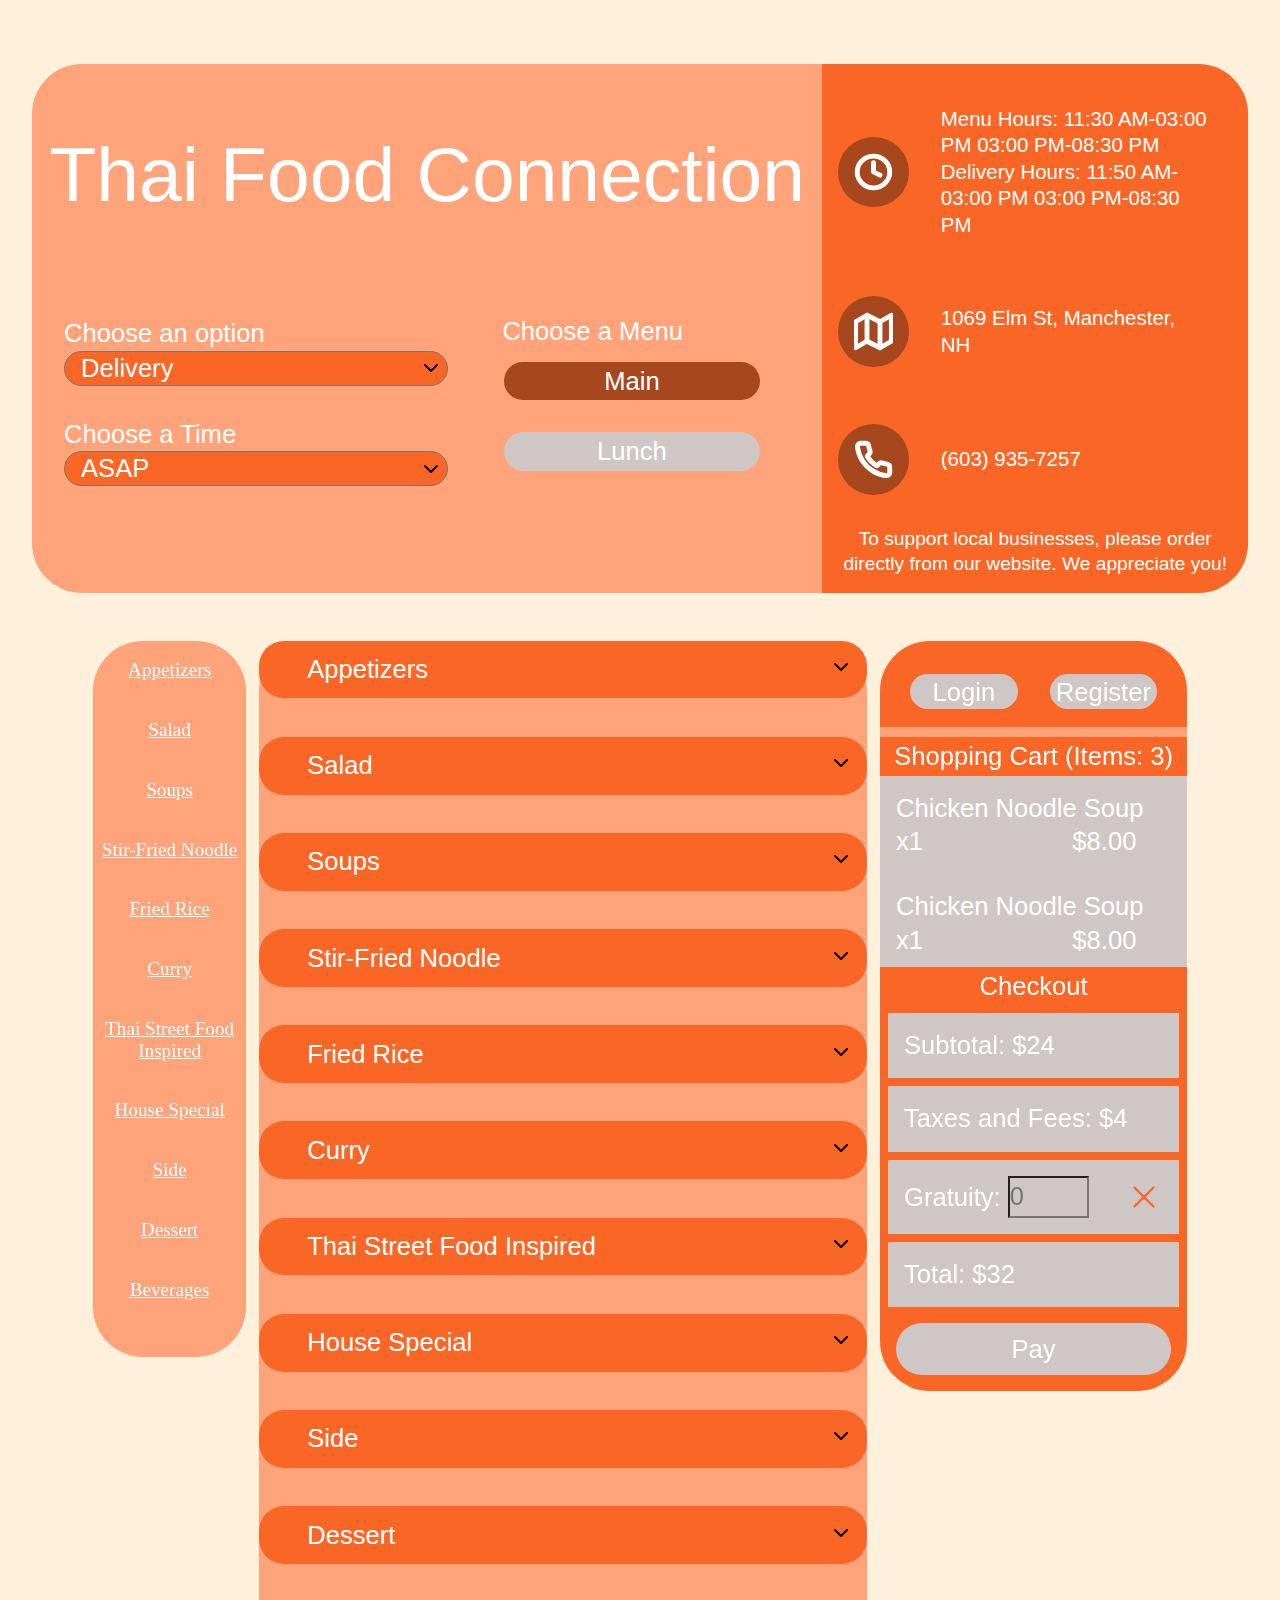
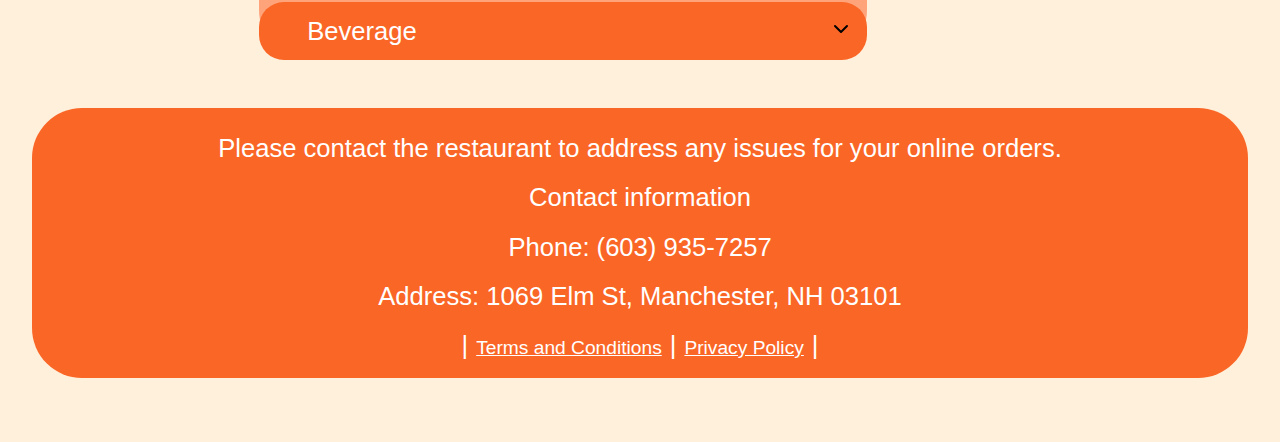
==== index.html @ 1de9dae8 "Rename redesign.html to index.html" ====
<!DOCTYPE html>
<html lang="en">
  <head>
    <!-- From https://stackoverflow.com/questions/36604547/responsive-web-design-media-query-width-not-changing -->
    <meta name="viewport" content="width=device-width, initial-scale=1.0">
    <!--  -->
    <title>Responsive Redesign</title>

    <script src="app.js" defer></script>

    <link rel="stylesheet" type="text/css" href="redesign.css" /> 

    <link
    rel="stylesheet"
    type="text/css"
    href="https://unpkg.com/feather-icons"/>
    
  </head>

<body>
    <section>
    <div id="first">
      <div id="doublevert">
      
        <div id="title">
          <h1>Thai Food Connection</h1>
        </div>

      <div id="selectcontainer">
        <div class="select">
          <h3>
            <label for="Delivery or Pickup">Choose an option</label>
            
            <select name="Delivery or Pickup">
              <option value="delivery">Delivery</option>
              <option value="pickup">Pickup</option>
            </select>
          </h3>
        
        <h3><label for="Time">Choose a Time</label>
        <select name="Time" id="time">
        <option value="ASAP">ASAP</option>
        <option value="15">in 15 minutes</option>
      </select>
      </h3></div>
      <div class="selectextra">
        <h4>Choose a Menu</h4>
            <div id="mainmenubuttoncontainer">
            <p id="loginbutton">Main</p>
          </div>
          <div id="menubuttoncontainer">
            <p id="loginbutton">Lunch</p>
          </div>
        </select>

      </select>
  
    </h3></div>
    <div></div>
    </div>
    <div></div>
    </div>

    

    <div id="info">

      <div id="container">
      <div id="divicons">
        <img class="icons" src="./assets/clock-2.svg" alt="clock icon"> 
      </div>  

      <!-- P text from https://thaifoodconnectionnh.smiledining.com//?2022082301 -->
      <div id="clocktext">
        <p id="infotext1">Menu Hours: 
        11:30 AM-03:00 PM 
        03:00 PM-08:30 PM  
        <br>
        Delivery Hours: 
        11:50 AM-03:00 PM
        03:00 PM-08:30 PM</p>
      </div>
      </div>

      <div id="container">
      <div id="divicons">
        <img class="icons" src="./assets/map-2.svg" alt="clock icon"> 
      </div>  
      <div id="clocktext">
        <p id="infotext1">
          1069 Elm St, Manchester, NH
        </p>
      </div>
      </div>

      <div id="container">
      <div id="divicons">
        <img class="icons" src="./assets/phone-2.svg" alt="clock icon"> 
      </div>  
      <div id="clocktext">
        <p id="infotext1">
          (603) 935-7257 
        </p>
      </div>
      </div>
      <div id="clocktext">
        <p id="claimer"> To support local businesses, please order directly from our website. We appreciate you!</p>
      </div>

      <!-- ^^^ P text from https://thaifoodconnectionnh.smiledining.com//?2022082301 -->

      </div>
    </div>

    <div id="titlespace">
    </div>

    <div id="second">

    <div id="doublevertsecondlinks">
      <a href="#Appetizers">Appetizers</a>
      <a href="#Salad">Salad</a>
      <!-- <a href="#FavoriteThaiSoup">Favorite Thai Soup</a> -->
      <a href="#BigBowlSoup">Soups</a>
      <a href="#StirFriedNoodle">Stir-Fried Noodle</a>
      <a href="#FriedRice">Fried Rice</a>
      <a href="#Curry">Curry</a>
      <a href="#ThaiStreet">Thai Street Food Inspired</a>
      <a href="#HouseSpecial">House Special</a>
      <a href="#Side">Side</a>
      <a href="#Dessert">Dessert</a>
      <a href="#beverages">Beverages</a>
      <a href="#checkoutinfo" id="tohide">Checkout</a>
    </div>

    <div id="space">
    </div>
    <div id="doublevertsecond">

    <!-- Food Container info from https://thaifoodconnectionnh.smiledining.com//?2022082301 -->


  <button class="accordion"id="Appetizers">Appetizers</button>
<div class="panel" >

  <div id="foodcontainer">
      <div id="icons">
          <img class="rounded" data-bind="attr:{src: $root.menu.imageFilter(imageName(), false, imageThirdParty()), alt: foodName()}" src="https://img.smiledining.com/3011001/DESKTOP/MENU/8bd06bb6-4092-4d52-9f9d-a196ec801198.JPG?20221013010809" alt="Avocado Roll"> 
      </div>  
      <div id="clocktext">
        <div id="foodtitle">
        <h6>Avocado Roll</h6><h6>$8.00</h6>
        </div>
        <p id="infotext">
          Rice paper roll with avocado, lettuce, carrot and cucumber served with peanut hoisin sauce
        </p>
      </div>
      </div>
        <div id="foodcontainer">
      <div id="icons">
          <img class="rounded" data-bind="attr:{src: $root.menu.imageFilter(imageName(), false, imageThirdParty()), alt: foodName()}" src="https://img.smiledining.com/3011001/DESKTOP/MENU/524cf0c8-9d00-4123-9da5-334dc28c4a00.JPG?20221014102340" alt="Calamari"> 
      </div>  
      <div id="clocktext">
        <div id="foodtitle">
        <h6>Calamari</h6><h6>$12.00</h6>
        </div>
        <p id="infotext">
          Deep fried, lightly battered calamari tossed with Thai herb seasoning mix
        </p>
      </div>
      </div>

    <div id="foodcontainer">
      <div id="icons">
          <img class="rounded" data-bind="attr:{src: $root.menu.imageFilter(imageName(), false, imageThirdParty()), alt: foodName()}" src="https://img.smiledining.com/3011001/DESKTOP/MENU/911bed39-961a-4fff-888b-ab1d588ab624.JPG?20221014102340" alt="Calamari"> 
      </div>  
      <div id="clocktext">
        <div id="foodtitle">
        <h6>Chicken Satay</h6><h6>$10.00</h6>
        </div>
        <p id="infotext">
          Grilled marinated chicken with Thai herb on the skewer served with toast, cucumber vinaigrette and peanut sauce
        </p>
      </div>
      </div>

    <div id="foodcontainer">
      <div id="icons">
          <img class="rounded" data-bind="attr:{src: $root.menu.imageFilter(imageName(), false, imageThirdParty()), alt: foodName()}" src="https://img.smiledining.com/3011001/DESKTOP/MENU/3ec99700-6bf3-4f12-84fe-b2bb31c65334.JPG?20221014102340" alt="Calamari"> 
      </div>  
      <div id="clocktext">
        <div id="foodtitle">
        <h6>Crispy Wing</h6><h6>$11.00</h6>
        </div>
        <p id="infotext">
          Golden fried chicken wings served with chili tamarind sauce
        </p>
      </div>
      </div>

     <div id="foodcontainer">
      <div id="icons">
          <img class="rounded" data-bind="attr:{src: $root.menu.imageFilter(imageName(), false, imageThirdParty()), alt: foodName()}" src="https://img.smiledining.com/3011001/DESKTOP/MENU/6406b6e4-6ca7-4861-be14-f6920218e7ae.JPG?20221014102340" alt="Calamari"> 
      </div>  
      <div id="clocktext">
        <div id="foodtitle">
        <h6>Crying Tiger</h6><h6>$12.00</h6>
        </div>
        <p id="infotext">
Seared thin sliced beef with house soy sauce served with very spicy dipping lime sauce
        </p>
      </div>
      </div>

    <div id="foodcontainer">
      <div id="icons">
          <img class="rounded" data-bind="attr:{src: $root.menu.imageFilter(imageName(), false, imageThirdParty()), alt: foodName()}" src="https://img.smiledining.com/3011001/DESKTOP/MENU/757eada3-93da-47d6-9226-02d93cdf12b8.JPG?20221014102340" alt="Calamari"> 
      </div>  
      <div id="clocktext">
        <div id="foodtitle">
        <h6>Gyoza</h6><h6>$8.00</h6>
        </div>
        <p id="infotext">
Steamed or deep fried pork dumpling served with ginger sauce
        </p>
      </div>
      </div>

     <div id="foodcontainer">
      <div id="icons">
          <img class="rounded" data-bind="attr:{src: $root.menu.imageFilter(imageName(), false, imageThirdParty()), alt: foodName()}" src="https://img.smiledining.com/3011001/DESKTOP/MENU/4b87037a-6694-4a16-a534-347280fd3cb8.JPG?20221014102340" alt="Calamari"> 
      </div>  
      <div id="clocktext">
        <div id="foodtitle">
        <h6>Salt Pepper Tofu</h6><h6>$8.00</h6>
        </div>
        <p id="infotext">
Crispy tofu seasoned simply with salt and pepper mix, topped with scallion and served with sweet chilli sauce and ground peanuts        </p>
      </div>
      </div>


           <div id="foodcontainer">
      <div id="icons">
          <img class="rounded" data-bind="attr:{src: $root.menu.imageFilter(imageName(), false, imageThirdParty()), alt: foodName()}" src="https://img.smiledining.com/3011001/DESKTOP/MENU/1e50f8a5-e687-4f6b-a2b0-178673594329.JPG?20221014102340" alt="Calamari"> 
      </div>  
      <div id="clocktext">
        <div id="foodtitle">
        <h6>Vegetable Tempura</h6><h6>$9.00</h6>
        </div>
        <p id="infotext"> Deep fried lightly battered mixed vegetables served with sweet chili sauce</p>
      </div>
      </div>

               <div id="foodcontainer">
      <div id="icons">
          <img class="rounded" data-bind="attr:{src: $root.menu.imageFilter(imageName(), false, imageThirdParty()), alt: foodName()}" src="https://img.smiledining.com/3011001/DESKTOP/MENU/977febb5-5d28-4742-af12-57cabe066734.JPG?20221014102340" alt="Calamari"> 
      </div>  
      <div id="clocktext">
        <div id="foodtitle">
        <h6>Vegetable Gyoza</h6><h6>$8.00</h6>
        </div>
        <p id="infotext"> Steamed or deep fried vegetable dumpling served with ginger sauce</p>
      </div>
      </div>

               <div id="foodcontainer">
      <div id="icons">
          <img class="rounded" data-bind="attr:{src: $root.menu.imageFilter(imageName(), false, imageThirdParty()), alt: foodName()}" src="https://img.smiledining.com/3011001/DESKTOP/MENU/22cf7145-267c-46b5-98e0-2823ad019dd3.JPG?20221014102340" alt="Calamari"> 
      </div>  
      <div id="clocktext">
        <div id="foodtitle">
        <h6>Crab Rangoon</h6><h6>$9.00</h6>
        </div>
        <p id="infotext"> Cream cheese, crab stick.</p>
      </div>
      </div>

               <div id="foodcontainer">
      <div id="icons">
          <img class="rounded" data-bind="attr:{src: $root.menu.imageFilter(imageName(), false, imageThirdParty()), alt: foodName()}" src="https://img.smiledining.com/3011001/DESKTOP/MENU/2b9e8521-bef8-4294-8b37-ea06eca83475.JPG?20221014102340" alt="Calamari"> 
      </div>  
      <div id="clocktext">
        <div id="foodtitle">
        <h6>Crispy Roll</h6><h6>$6.00</h6>
        </div>
        <p id="infotext"> Cabbage, Celery, Sweet potato, vermicelli noodles</p>
      </div>
      </div>


                     <div id="foodcontainer">
      <div id="icons">
          <img class="rounded" data-bind="attr:{src: $root.menu.imageFilter(imageName(), false, imageThirdParty()), alt: foodName()}" src="https://img.smiledining.com/3011001/DESKTOP/MENU/567fa87e-1a20-4279-9e2b-bdec43d8f8b2.JPG?20221014102340" alt="Calamari"> 
      </div>  
      <div id="clocktext">
        <div id="foodtitle">
        <h6>Roasted Duck Bun</h6><h6>$15.00</h6>
        </div>
        <p id="infotext"> Steamed bun stuffed with sliced roasted duck ,cucumber pickled, carrot ,scallion,thai chili and house pekking duck sauce</p>
      </div>
      </div>

                     <div id="foodcontainer">
      <div id="icons">
          <img class="rounded" data-bind="attr:{src: $root.menu.imageFilter(imageName(), false, imageThirdParty()), alt: foodName()}" src="https://img.smiledining.com/3011001/DESKTOP/MENU/bbb367dc-1c08-41b8-bbd3-ff970e1c95c6.JPG?20221014102340" alt="Calamari"> 
      </div>  
      <div id="clocktext">
        <div id="foodtitle">
        <h6>Shiitake Bun</h6><h6>$8.00</h6>
        </div>
        <p id="infotext"> steamed bun stuffed with tempura shittake mushroom with red curry spread, cucumber pickled,red onion pickled, cilantro and thai basil aioli</p>
      </div>
      </div>

                     <div id="foodcontainer">
      <div id="icons">
          <img class="rounded" data-bind="attr:{src: $root.menu.imageFilter(imageName(), false, imageThirdParty()), alt: foodName()}" src="https://img.smiledining.com/3011001/DESKTOP/MENU/1ae1acfa-105f-429c-a474-eae5782127c9.JPG?20221014102340" alt="Calamari"> 
      </div>  
      <div id="clocktext">
        <div id="foodtitle">
        <h6>Blanket Shrimp</h6><h6>$9.00</h6>
        </div>
        <p id="infotext"> Deep fried whole shrimp ,carrot and celery wrapped in spring roll skin served with sweet and sour sauce</p>
      </div>
      </div>
 

</div>

    <div id="hspace">
    </div>

<button class="accordion"id="Salad">Salad</button>
<div class="panel" >
  <div id="foodcontainer">
      <div id="icons">
          <img class="rounded" data-bind="attr:{src: $root.menu.imageFilter(imageName(), false, imageThirdParty()), alt: foodName()}" src="https://img.smiledining.com/3011001/DESKTOP/MENU/a6728df2-f04c-4a87-8f31-9033d5b18cac.JPG?20221014102340" alt="Calamari"> 
      </div>  
      <div id="clocktext">
        <div id="foodtitle">
        <h6>Papaya Salad</h6><h6>$10.00</h6>
        </div>
        <p id="infotext"> Shredded fresh green papaya mixed with fresh chili lime dressing garnished with tomato, string bean and ground peanuts ( Add Grilled Shrimp +$4.00 )</p>
      </div>
      </div>

    <div id="foodcontainer">
      <div id="icons">
          <img class="rounded" data-bind="attr:{src: $root.menu.imageFilter(imageName(), false, imageThirdParty()), alt: foodName()}" src="https://img.smiledining.com/3011001/DESKTOP/MENU/70318210-e070-4624-a378-b818eb6ce53d.JPG?20221014102340" alt="Calamari"> 
      </div>  
      <div id="clocktext">
        <div id="foodtitle">
        <h6>Duck Salad</h6><h6>$18.00</h6>
        </div>
        <p id="infotext"> Spring mix salad topped with roasted duck, tomatoes, and sliced almonds served with balsamic sesame soy sauce dressing
</p>
      </div>
      </div>

        <div id="foodcontainer">
      <div id="icons">
          <img class="rounded" data-bind="attr:{src: $root.menu.imageFilter(imageName(), false, imageThirdParty()), alt: foodName()}" src="https://img.smiledining.com/3011001/DESKTOP/MENU/d29eaac2-207f-46b0-9eb3-a327e1548f9d.JPG?20221014102340" alt="Calamari"> 
      </div>  
      <div id="clocktext">
        <div id="foodtitle">
        <h6>Grilled Chicken Salad</h6><h6>$14.00</h6>
        </div>
        <p id="infotext"> Spring mix salad topped with grilled marinated Thai herb chicken served with peanut sauce

</p>
      </div>
      </div>


              <div id="foodcontainer">
      <div id="icons">
          <img class="rounded" data-bind="attr:{src: $root.menu.imageFilter(imageName(), false, imageThirdParty()), alt: foodName()}" src="https://img.smiledining.com/3011001/DESKTOP/MENU/205ca995-4739-44d6-8330-ddefdd3f0e5e.jpg?20221014102340" alt="Calamari"> 
      </div>  
      <div id="clocktext">
        <div id="foodtitle">
        <h6>Out of Stock</h6>
        </div>
        <p id="infotext"> 
</p>
      </div>
      </div>


</div>

    <div id="hspace">
    </div>


<button class="accordion" id="BigBowlSoup">Soups</button>
<div class="panel" >
          <div id="foodcontainer">
      <div id="icons">
          <img class="rounded" data-bind="attr:{src: $root.menu.imageFilter(imageName(), false, imageThirdParty()), alt: foodName()}" src="https://img.smiledining.com/3011001/DESKTOP/MENU/50bc35c0-580b-427a-b5ab-6b489b2b16d2.JPG?20221014102340" alt="Calamari"> 
      </div>  
      <div id="clocktext">
        <div id="foodtitle">
        <h6>Tom Kha</h6><h6>$8.00</h6>
        </div>
        <p id="infotext"> Chicken or tofu, mushroom in aromatic lemongrass and galangal coconut soup flavored with lime juice topped with scallion and cilantro

</p>
      </div>
      </div>

                <div id="foodcontainer">
      <div id="icons">
          <img class="rounded" data-bind="attr:{src: $root.menu.imageFilter(imageName(), false, imageThirdParty()), alt: foodName()}" src="https://img.smiledining.com/3011001/DESKTOP/MENU/3a86d6be-7643-477d-804e-4a596c7b1d21.JPG?20221014102340" alt="Calamari"> 
      </div>  
      <div id="clocktext">
        <div id="foodtitle">
        <h6>Tomyam</h6><h6>$8.00</h6>
        </div>
        <p id="infotext"> Shrimp or tofu, mushroom in hot and spicy lemongrass soup topped with tomato, scallion and cilantro

</p>
      </div>
      </div>


                <div id="foodcontainer">
      <div id="icons">
          <img class="rounded" data-bind="attr:{src: $root.menu.imageFilter(imageName(), false, imageThirdParty()), alt: foodName()}" src="https://img.smiledining.com/3011001/DESKTOP/MENU/0bb50d7b-87f9-4ac8-ae3d-f3ea702982ab.JPG?20221014102340" alt="Calamari"> 
      </div>  
      <div id="clocktext">
        <div id="foodtitle">
        <h6>Veggie Soup</h6><h6>$8.00</h6>
        </div>
        <p id="infotext"> Broccoli, carrot, mushroom, celery and snow pea in vegetable broth topped with fried garlic, scallion and cilantro

</p>
      </div>
      </div>

                <div id="foodcontainer">
      <div id="icons">
          <img class="rounded" data-bind="attr:{src: $root.menu.imageFilter(imageName(), false, imageThirdParty()), alt: foodName()}" src="https://img.smiledining.com/3011001/DESKTOP/MENU/14bd211a-f9aa-4868-9d7d-82a6ea8f6a4b.JPG?20221014102340" alt="Calamari"> 
      </div>  
      <div id="clocktext">
        <div id="foodtitle">
        <h6>Chicken Noodle Soup</h6><h6>$12.99</h6>
        </div>
        <p id="infotext"> Steamed rice noodle in clear ginger chicken broth topped with steamed chicken, fried garlic, sliced ginger, beansprout, scallion and cilantro


</p>
      </div>
      </div>

                      <div id="foodcontainer">
      <div id="icons">
          <img class="rounded" data-bind="attr:{src: $root.menu.imageFilter(imageName(), false, imageThirdParty()), alt: foodName()}" src="https://img.smiledining.com/3011001/DESKTOP/MENU/fc38848b-e142-464b-ab46-6de7bf10c626.JPG?20221014102340" alt="Calamari"> 
      </div>  
      <div id="clocktext">
        <div id="foodtitle">
        <h6>Beef Noodle Soup</h6><h6>$14.99</h6>
        </div>
        <p id="infotext"> Steamed rice noodle in assorted Thai herbs beef broth topped with braised beef, fried garlic, beansprout, scallion and cilantro



</p>
      </div>
      </div>


                            <div id="foodcontainer">
      <div id="icons">
          <img class="rounded" data-bind="attr:{src: $root.menu.imageFilter(imageName(), false, imageThirdParty()), alt: foodName()}" src="https://img.smiledining.com/3011001/DESKTOP/MENU/3f966455-599e-4cf4-875a-d85e297b958c.JPG?20221014102340" alt="Calamari"> 
      </div>  
      <div id="clocktext">
        <div id="foodtitle">
        <h6>Suko Thai Noodle Soup</h6><h6>$16.99</h6>
        </div>
        <p id="infotext"> Steamed rice noodle in hot and sour broth flavored with chili, lemongrass and fresh lime juice topped with ground chicken, shrimp, ground peanut, shredded string bean, fried garlic, scallion and cilantro




</p>
      </div>
      </div>

                            <div id="foodcontainer">
      <div id="icons">
          <img class="rounded" data-bind="attr:{src: $root.menu.imageFilter(imageName(), false, imageThirdParty()), alt: foodName()}" src="https://img.smiledining.com/3011001/DESKTOP/MENU/1602d2a0-5640-4544-beda-891b0e3958c3.JPG?20221014102340" alt="Calamari"> 
      </div>  
      <div id="clocktext">
        <div id="foodtitle">
        <h6>Udon Tomyam</h6><h6>$17.99</h6>
        </div>
        <p id="infotext"> Steam udon noodle in spicy creamy tomyam broth with shrimp calamari scallop beansprout mushroom tomato topped with scallion and cilantro 





</p>
      </div>
      </div>


                            <div id="foodcontainer">
      <div id="icons">
          <img class="rounded" data-bind="attr:{src: $root.menu.imageFilter(imageName(), false, imageThirdParty()), alt: foodName()}" src="https://img.smiledining.com/3011001/DESKTOP/MENU/6e3e9afb-cdc0-4d30-85d9-2e94a5ed428d.JPG?20221014102340" alt="Calamari"> 
      </div>  
      <div id="clocktext">
        <div id="foodtitle">
        <h6>Duck Noodle Soup</h6><h6>$20.99</h6>
        </div>
        <p id="infotext"> Steamed rice noodle in five spices broth toped with sliced duck , bean sprout , celery ,fried garlic and scallion 






</p>
      </div>
      </div>

                            <div id="foodcontainer">
      <div id="icons">
          <img class="rounded" data-bind="attr:{src: $root.menu.imageFilter(imageName(), false, imageThirdParty()), alt: foodName()}" src="https://img.smiledining.com/3011001/DESKTOP/MENU/98eed670-c987-48ea-94a9-119ab18b32f0.JPG?20221014102340" alt="Calamari"> 
      </div>  
      <div id="clocktext">
        <div id="foodtitle">
        <h6>Tofu & Veggie Noodle Soup</h6><h6>$12.99</h6>
        </div>
        <p id="infotext"> Steamed rice noodle in vegetable broth with steamed mixed vegetables (broccoli, carrot, mushroom, celery, snow pea ) topped with fried tofu , fried garlic, scallion and cilantro







</p>
      </div>
      </div>

                            <div id="foodcontainer">
      <div id="icons">
          <img class="rounded" data-bind="attr:{src: $root.menu.imageFilter(imageName(), false, imageThirdParty()), alt: foodName()}" src="https://img.smiledining.com/3011001/DESKTOP/MENU/c8a3ce30-9925-4e17-b984-72cf75c5da82.jpg?20221014102340" alt="Calamari"> 
      </div>  
      <div id="clocktext">
        <div id="foodtitle">
        <h6>Laksa Noodle Soup</h6><h6>$18.00</h6>
        </div>
        <p id="infotext"> vermicelli noodle in mild coconut curry shrimp - base soup topped with shrimp, fish ball, fried tofu, beansprout, boiled egg, basil , mint, cirantro and lime.







</p>
      </div>
      </div>
</div>

    <div id="hspace">
    </div>

<button class="accordion" id="StirFriedNoodle">Stir-Fried Noodle</button>
<div class="panel" >
    <div id="foodcontainer">
      <div id="icons">
          <img class="rounded" data-bind="attr:{src: $root.menu.imageFilter(imageName(), false, imageThirdParty()), alt: foodName()}" src="https://img.smiledining.com/3011001/DESKTOP/MENU/63bbff29-30a0-450e-9ea4-9cd79bb2fe18.JPG?20221014102340" alt="Calamari"> 
      </div>  
      <div id="clocktext">
        <div id="foodtitle">
        <h6>Pad Thai</h6><h6>$12.99</h6>
        </div>
        <p id="infotext"> Most famous Thai stir fried noodle dish choice of chicken or tofu ( Substitute Beef +$2, Shrimp +$3 , Crispy Chicken +$3) with thin rice noodle, egg, beansprout, ground peanut and scallion with pad thai sauce
</p>
      </div>
      </div>

    <div id="foodcontainer">
      <div id="icons">
          <img class="rounded" data-bind="attr:{src: $root.menu.imageFilter(imageName(), false, imageThirdParty()), alt: foodName()}" src="https://img.smiledining.com/3011001/DESKTOP/MENU/15a9f8cf-4bd3-400d-9f25-ade56cd8e957.JPG?20221014102340" alt="Calamari"> 
      </div>  
      <div id="clocktext">
        <div id="foodtitle">
        <h6>Pad See Yu </h6><h6>$12.99</h6>
        </div>
        <p id="infotext">Stir fried flat rice noodle choice of chicken or tofu ( Substitute Beef +$2, Shrimp +$3 , Crispy Chicken +$3), egg, carrot and broccoli with house brown sweet soy sauce

</p>
      </div>
      </div>

    
    <div id="foodcontainer">
      <div id="icons">
          <img class="rounded" data-bind="attr:{src: $root.menu.imageFilter(imageName(), false, imageThirdParty()), alt: foodName()}" src="https://img.smiledining.com/3011001/DESKTOP/MENU/ef66b566-ad8a-483c-bff8-0035593758d0.JPG?20221014102340" alt="Calamari"> 
      </div>  
      <div id="clocktext">
        <div id="foodtitle">
        <h6>Drunken Noodle</h6><h6>$12.99</h6>
        </div>
        <p id="infotext">Stir fried flat rice noodle choice of chicken or tofu ( Substitute Beef +$2, Shrimp +$3 , Crispy Chicken +$3) , bell pepper, jalapeno, onion, carrot, snow pea and Thai basil with hot basil sauce,egg 
</p>
      </div>
      </div>

    <div id="foodcontainer">
      <div id="icons">
          <img class="rounded" data-bind="attr:{src: $root.menu.imageFilter(imageName(), false, imageThirdParty()), alt: foodName()}" src="https://img.smiledining.com/3011001/DESKTOP/MENU/70afe83d-a309-4ab1-8ec7-866808091117.JPG?20221014102340" alt="Calamari"> 
      </div>  
      <div id="clocktext">
        <div id="foodtitle">
        <h6>Chili Pad Thai</h6><h6>$13.99</h6>
        </div>
        <p id="infotext">Stir fried thin rice noodle choice of chicken or tofu ( Substitute Beef +$2, Shrimp +$3 , Crispy Chicken +$3) with egg,onion , jalapeno, beansprout, grounded peanut and thai basil in special chili shrimp sauce pad thai
</p>
      </div>
      </div>

    <div id="foodcontainer">
      <div id="icons">
          <img class="rounded" data-bind="attr:{src: $root.menu.imageFilter(imageName(), false, imageThirdParty()), alt: foodName()}" src="https://img.smiledining.com/3011001/DESKTOP/MENU/b30f044f-9d27-4c19-81ee-9618ba255de5.JPG?20221014102340" alt="Calamari"> 
      </div>  
      <div id="clocktext">
        <div id="foodtitle">
        <h6>Rosted Duck Noodle</h6><h6>$20.99</h6>
        </div>
        <p id="infotext">Steamed egg noodle sauteed with five spices sauce top with crispy duck garnished with steamed broccoli, celery ,lime, cilantro and a side of chili oil

</p>
      </div>
      </div>

    <div id="foodcontainer">
      <div id="icons">
          <img class="rounded" data-bind="attr:{src: $root.menu.imageFilter(imageName(), false, imageThirdParty()), alt: foodName()}" src="https://img.smiledining.com/3011001/DESKTOP/MENU/c05f5c8c-2382-476b-8a2a-63ce85e2c769.JPG?20221014102340" alt="Calamari"> 
      </div>  
      <div id="clocktext">
        <div id="foodtitle">
        <h6>Spicy Udon</h6><h6>$13.99</h6>
        </div>
        <p id="infotext">Stir fried udon noodle chicken or tofu , ( Substitute Beef +$2, Shrimp +$3 , Crispy Chicken +$3) snow pea onion carrots bell pepper jelapeno and thai basil seasoned with spicy basil sauce

</p>
      </div>
      </div>

    <div id="foodcontainer">
      <div id="icons">
          <img class="rounded" data-bind="attr:{src: $root.menu.imageFilter(imageName(), false, imageThirdParty()), alt: foodName()}" src="https://img.smiledining.com/3011001/DESKTOP/MENU/d9ac1e80-6d39-4768-a064-1e6add0d6e1c.JPG?20221014102340" alt="Calamari"> 
      </div>  
      <div id="clocktext">
        <div id="foodtitle">
        <h6>Out of Stock</h6>
        </div>
        <p id="infotext">

</p>
      </div>
      </div>

</div>

    <div id="hspace">
    </div>

<button class="accordion" id="FriedRice">Fried Rice</button>
<div class="panel" >
      <div id="foodcontainer">
      <div id="icons">
          <img class="rounded" data-bind="attr:{src: $root.menu.imageFilter(imageName(), false, imageThirdParty()), alt: foodName()}" src="https://img.smiledining.com/3011001/DESKTOP/MENU/7b595b19-ca8b-4033-887a-7e1735c88429.JPG?20221014102340" alt="Calamari"> 
      </div>  
      <div id="clocktext">
        <div id="foodtitle">
        <h6>Fried Rice</h6><h6>$12.99</h6>
        </div>
        <p id="infotext">Stir fried steamed jasmine rice with house fried rice sauce choice of chicken or tofu ( Substitute Beef +$2, Shrimp +$3 , Crispy Chicken +$3) , egg, carrot, broccoli, onion, and tomato topped with scallion (fried egg on top +$2 )

</p>
      </div>
      </div>

            <div id="foodcontainer">
      <div id="icons">
          <img class="rounded" data-bind="attr:{src: $root.menu.imageFilter(imageName(), false, imageThirdParty()), alt: foodName()}" src="https://img.smiledining.com/3011001/DESKTOP/MENU/ba21c991-9f9a-4027-a45e-8ba37275da3e.jpg?20221014102340" alt="Calamari"> 
      </div>  
      <div id="clocktext">
        <div id="foodtitle">
        <h6>Basil Fried Rice</h6><h6>$12.99</h6>
        </div>
        <p id="infotext">Stir fried steamed jasmine rice with hot basil sauce choice of chicken or tofu ( Substitute Beef +$2, Shrimp +$3 , Crispy Chicken +$3) , bell pepper, jalapeno, onion, carrot, snow pea and thai basil (fried egg on top +$2)

</p>
      </div>
      </div>

            <div id="foodcontainer">
      <div id="icons">
          <img class="rounded" data-bind="attr:{src: $root.menu.imageFilter(imageName(), false, imageThirdParty()), alt: foodName()}" src="https://img.smiledining.com/3011001/DESKTOP/MENU/41e31d70-e1b3-4af3-9ce3-9c14b10c0b38.JPG?20221014102340" alt="Calamari"> 
      </div>  
      <div id="clocktext">
        <div id="foodtitle">
        <h6>Pineapple Fried Rice</h6><h6>$15.99</h6>
        </div>
        <p id="infotext">Stir fried steamed jasmine rice with pineapple, onion, carrot, raisin and cashew nuts with a touch of mild curry spices topped with choice of crispy chicken or crispy tofu

</p>
      </div>
      </div>

            <div id="foodcontainer">
      <div id="icons">
          <img class="rounded" data-bind="attr:{src: $root.menu.imageFilter(imageName(), false, imageThirdParty()), alt: foodName()}" src="https://img.smiledining.com/3011001/DESKTOP/MENU/42bf954d-18fa-41af-87ad-30509d37110e.JPG?20221014102340" alt="Calamari"> 
      </div>  
      <div id="clocktext">
        <div id="foodtitle">
        <h6>Tom Yum Fried Rice </h6><h6>$17.99</h6>
        </div>
        <p id="infotext">(GF) Stir fried steamed jasmine rice with house tomyam sauce with shrimp scallop and calamari,carrot,onion,bell pepper, thai basil, and Thai chili top with scallion and cilantro 


</p>
      </div>
      </div>
</div>

    <div id="hspace">
    </div>


<button class="accordion" id="Curry">Curry</button>
<div class="panel" >
      <div id="foodcontainer">
      <div id="icons">
          <img class="rounded" data-bind="attr:{src: $root.menu.imageFilter(imageName(), false, imageThirdParty()), alt: foodName()}" src="https://img.smiledining.com/3011001/DESKTOP/MENU/13eafd34-80d8-4ac9-9a7c-c30c39d07abe.JPG?20221014102340" alt="Calamari"> 
      </div>  
      <div id="clocktext">
        <div id="foodtitle">
        <h6>Panang Curry</h6><h6>$14.99</h6>
        </div>
        <p id="infotext">Choice of chicken, tofu or braised beef in coconut red curry sauce and kaffir lime leaf served with steamed jasmine rice and pan bread roti 


</p>
      </div>
      </div>

            <div id="foodcontainer">
      <div id="icons">
          <img class="rounded" data-bind="attr:{src: $root.menu.imageFilter(imageName(), false, imageThirdParty()), alt: foodName()}" src="https://img.smiledining.com/3011001/DESKTOP/MENU/a246ed40-5fe3-4e4a-861f-6da947d39b43.JPG?20221014102340" alt="Calamari"> 
      </div>  
      <div id="clocktext">
        <div id="foodtitle">
        <h6>Massaman Curry</h6><h6>$14.99</h6>
        </div>
        <p id="infotext">Choice of Chicken or tofu in mild coconut massaman curry with potato, onion, carrot and roasted peanuts served with steamed jasmine rice and pan bread roti ( Substitute beef +$2 , Crispy Chicken +$3 )

</p>
      </div>
      </div>

            <div id="foodcontainer">
      <div id="icons">
          <img class="rounded" data-bind="attr:{src: $root.menu.imageFilter(imageName(), false, imageThirdParty()), alt: foodName()}" src="https://img.smiledining.com/3011001/DESKTOP/MENU/a88d02fb-d64e-4739-9da3-b261151628f7.JPG?20221014102340" alt="Calamari"> 
      </div>  
      <div id="clocktext">
        <div id="foodtitle">
        <h6>Green Curry</h6><h6>$12.99</h6>
        </div>
        <p id="infotext">(GF) Choice of chicken or tofu in coconut green curry, roasted eggplant and Thai basil garnished with red pepper served with steamed jasmine rice (Substitute beef +$2 , Crispy Chicken (Not Gluten Free) +$3 )

</p>
      </div>
      </div>

            <div id="foodcontainer">
      <div id="icons">
          <img class="rounded" data-bind="attr:{src: $root.menu.imageFilter(imageName(), false, imageThirdParty()), alt: foodName()}" src="https://img.smiledining.com/3011001/DESKTOP/MENU/884b8e6a-a583-4e38-bde0-a1bfd8583ef2.JPG?20221014102340" alt="Calamari"> 
      </div>  
      <div id="clocktext">
        <div id="foodtitle">
        <h6>Yellow curry</h6><h6>$12.99</h6>
        </div>
        <p id="infotext">(GF) Choice of chicken or tofu in mild coconut yellow curry ,pineapple ,potato,carrot ,onion served with steamed jasmine rice (Substitute beef +$2 , Crispy Chicken (Not Gluten Free) +$3 )


</p>
      </div>
      </div>
</div>

    <div id="hspace">
    </div>

<button class="accordion" id="ThaiStreet">Thai Street Food Inspired</button>
<div class="panel" >
        <div id="foodcontainer">
      <div id="icons">
          <img class="rounded" data-bind="attr:{src: $root.menu.imageFilter(imageName(), false, imageThirdParty()), alt: foodName()}" src="https://img.smiledining.com/3011001/DESKTOP/MENU/ea3e0b57-d703-4135-ba68-2433bc1b31e1.JPG?20221014102340" alt="Calamari"> 
      </div>  
      <div id="clocktext">
        <div id="foodtitle">
        <h6>Krapow </h6><h6>$12.99</h6>
        </div>
        <p id="infotext">Stir fried choice of ground chicken or tofu (Substitute Beef +2, Shrimp +$3 , Crispy Chicken +$3) with garlic, fresh chili, onion, bell pepper and Thai basil seasoned with hot basil sauce (fried egg on top +$2)


</p>
      </div>
      </div>

            <div id="foodcontainer">
      <div id="icons">
          <img class="rounded" data-bind="attr:{src: $root.menu.imageFilter(imageName(), false, imageThirdParty()), alt: foodName()}" src="https://img.smiledining.com/3011001/DESKTOP/MENU/2ed140e1-bbe4-4575-9cd1-bf51ee949d18.JPG?20221014102340" alt="Calamari"> 
      </div>  
      <div id="clocktext">
        <div id="foodtitle">
        <h6>Pad Khing</h6><h6>$12.99</h6>
        </div>
        <p id="infotext">Stir fried choice of chicken or tofu (Substitute Beef +2, Shrimp +$3 , Crispy Chicken +$3), with garlic, ginger, onion, mushroom, bell pepper and scallion seasoned with sesame oil and house brown sauce,carrot

</p>
      </div>
      </div>

            <div id="foodcontainer">
      <div id="icons">
          <img class="rounded" data-bind="attr:{src: $root.menu.imageFilter(imageName(), false, imageThirdParty()), alt: foodName()}" src="https://img.smiledining.com/3011001/DESKTOP/MENU/7f7846cb-c44f-48ca-85fe-17193acdba16.JPG?20221014102340" alt="Calamari"> 
      </div>  
      <div id="clocktext">
        <div id="foodtitle">
        <h6>Cashew Nut</h6><h6>$13.99</h6>
        </div>
        <p id="infotext">Stir fried choice of chicken or tofu (Substitute Beef +2, Shrimp +$3 , Crispy Chicken +$3), with garlic, onion, bell pepper,mushroom , celery, carrot , scallion and cashew nuts seasoned with sesame oil and house brown sauce

</p>
      </div>
      </div>

            <div id="foodcontainer">
      <div id="icons">
          <img class="rounded" data-bind="attr:{src: $root.menu.imageFilter(imageName(), false, imageThirdParty()), alt: foodName()}" src="https://img.smiledining.com/3011001/DESKTOP/MENU/2bcc7669-1141-4972-b183-6cf1965d0ee0.JPG?20221014102340" alt="Calamari"> 
      </div>  
      <div id="clocktext">
        <div id="foodtitle">
        <h6>Black Pepper</h6><h6>$14.99</h6>
        </div>
        <p id="infotext">Stir fried choice of beef or tofu with garlic, onion, bell pepper, mushroom and scallion seasoned with sesame oil and black pepper sauce (Substitute Shrimp +$2 , Crispy chicken +$3)


</p>
      </div>
      </div>

            <div id="foodcontainer">
      <div id="icons">
          <img class="rounded" data-bind="attr:{src: $root.menu.imageFilter(imageName(), false, imageThirdParty()), alt: foodName()}" src="https://img.smiledining.com/3011001/DESKTOP/MENU/18de8e14-cbcf-4cff-8faf-4afd300fc5f9.JPG?20221014102340" alt="Calamari"> 
      </div>  
      <div id="clocktext">
        <div id="foodtitle">
        <h6>Triple Veggie Delight</h6><h6>$12.99</h6>
        </div>
        <p id="infotext">Stir fried choice of chicken or tofu with broccoli, carrot and mushrooms seasoned with saseme oil and house brown sauce ( Substitute beef +$2 , Crispy Chicken +$3 ,Shrimp +$3 )

</p>
      </div>
      </div>

            <div id="foodcontainer">
      <div id="icons">
          <img class="rounded" data-bind="attr:{src: $root.menu.imageFilter(imageName(), false, imageThirdParty()), alt: foodName()}" src="https://img.smiledining.com/3011001/DESKTOP/MENU/1d549a96-1dfe-421f-8b5a-592c087d0674.JPG?20221014102340" alt="Calamari"> 
      </div>  
      <div id="clocktext">
        <div id="foodtitle">
        <h6>Kao Man Gai</h6><h6>$14.99</h6>
        </div>
        <p id="infotext">Steamed chicken served with ginger fried rice garnished with cucumber, cilantro and a side of chicken broth and soy bean ginger sauce (Substitute Crispy Chicken +$3)

</p>
      </div>
      </div>

            <div id="foodcontainer">
      <div id="icons">
          <img class="rounded" data-bind="attr:{src: $root.menu.imageFilter(imageName(), false, imageThirdParty()), alt: foodName()}" src="https://img.smiledining.com/3011001/DESKTOP/MENU/0e8f3749-a51b-4e12-ab8c-4eee2be1d371.JPG?20221014102340" alt="Calamari"> 
      </div>  
      <div id="clocktext">
        <div id="foodtitle">
        <h6>Garlic Sauce</h6><h6>$12.99</h6>
        </div>
        <p id="infotext">Stir fried chicken or tofu , snow pea with house garlic pepper sauce, saseme oil top with scallion and cilantro ( Substitute beef +$2 , Crispy Chicken +$3 ,Shrimp +$3 )

</p>
      </div>
      </div>


</div>

    <div id="hspace">
    </div>


<button class="accordion" id="HouseSpecial">House Special</button>
<div class="panel" >
              <div id="foodcontainer">
      <div id="icons">
          <img class="rounded" data-bind="attr:{src: $root.menu.imageFilter(imageName(), false, imageThirdParty()), alt: foodName()}" src="https://img.smiledining.com/3011001/DESKTOP/MENU/48f33773-6c41-4f3e-8cbe-63665561d950.JPG?20221014102340" alt="Calamari"> 
      </div>  
      <div id="clocktext">
        <div id="foodtitle">
        <h6>Kao Soi</h6><h6>$15.99</h6>
        </div>
        <p id="infotext">Choice of chicken or tofu in yellow curry sauce served over steamed egg noodle topped with crispy egg noodle, red onion and cilantro (Substitute Beef +$2 ,Crispy Chicken +$3)
</p>
      </div>
      </div>

                    <div id="foodcontainer">
      <div id="icons">
          <img class="rounded" data-bind="attr:{src: $root.menu.imageFilter(imageName(), false, imageThirdParty()), alt: foodName()}" src="https://img.smiledining.com/3011001/DESKTOP/MENU/9cf61b78-bf6f-453a-8320-7fa3efd0aa44.JPG?20221014102340" alt="Calamari"> 
      </div>  
      <div id="clocktext">
        <div id="foodtitle">
        <h6>Roasted Duck Curry</h6><h6>$20.99</h6>
        </div>
        <p id="infotext">Roasted duck, onion, lychees, tomato and pineapple in delicious red curry sauce topped with Thai basil, served with steamed jasmine rice
</p>
      </div>
      </div>

                    <!-- <div id="foodcontainer">
      <div id="icons">
          <img class="rounded" data-bind="attr:{src: $root.menu.imageFilter(imageName(), false, imageThirdParty()), alt: foodName()}" src="https://img.smiledining.com/3011001/DESKTOP/MENU/9cf61b78-bf6f-453a-8320-7fa3efd0aa44.JPG?20221014102340" alt="Calamari"> 
      </div>  
      
      <div id="clocktext">
        <div id="foodtitle">
        <h6>Out of Stock</h6>
        </div>
        <p id="infotext">

</p>
      </div>
      </div> -->

                    <div id="foodcontainer">
      <div id="icons">
          <img class="rounded" data-bind="attr:{src: $root.menu.imageFilter(imageName(), false, imageThirdParty()), alt: foodName()}" src="https://img.smiledining.com/3011001/DESKTOP/MENU/48f33773-6c41-4f3e-8cbe-63665561d950.JPG?20221014102340" alt="Calamari"> 
      </div>  
      <div id="clocktext">
        <div id="foodtitle">
        <h6>Kua Gling (Spicy Chicken Rice Bowl) </h6><h6>$15.00</h6>
        </div>
        <p id="infotext">Grounded chicken sautéed with very spicy southern curry paste lemongrass, lime leaves , served over steamed rice, cucumber, steamed broccoli
</p>
      </div>
      </div>

</div>

    <div id="hspace">
    </div>


<button class="accordion" id="Side">Side</button>
<div class="panel" >
    <div id="foodcontainer">
      <div id="clocktext">
        <div id="foodtitle">
        <h6>Steamed Broccoli</h6><h6>$4.00</h6>
        </div>
      </div>
      </div>

        <div id="foodcontainer">
      <div id="clocktext">
        <div id="foodtitle">
        <h6>Mixed Salad</h6><h6>$4.00</h6>
        </div>
      </div>
      </div>

        <div id="foodcontainer">
      <div id="clocktext">
        <div id="foodtitle">
        <h6>Steamed Rice </h6><h6>$2.00</h6>
        </div>
      </div>
      </div>

        <div id="foodcontainer">
      <div id="clocktext">
        <div id="foodtitle">
        <h6>Sticky Rice</h6><h6>$3.00</h6>
        </div>
      </div>
      </div>

        <div id="foodcontainer">
      <div id="clocktext">
        <div id="foodtitle">
        <h6>Coconut Sticky Rice</h6><h6>$4.00</h6>
        </div>
      </div>
      </div>

        <div id="foodcontainer">
      <div id="clocktext">
        <div id="foodtitle">
        <h6>Steamed Noodle</h6><h6>$2.00</h6>
        </div>
      </div>
      </div>

        <div id="foodcontainer">
      <div id="clocktext">
        <div id="foodtitle">
        <h6>Peanut Sauce/h6><h6>$1.00</h6>
        </div>
      </div>
      </div>

        <div id="foodcontainer">
      <div id="clocktext">
        <div id="foodtitle">
        <h6>Roti</h6><h6>$2.00</h6>
        </div>
      </div>
      </div>

              <div id="foodcontainer">
      <div id="clocktext">
        <div id="foodtitle">
        <h6>Crispy Chicken</h6><h6>$5.00</h6>
        </div>
      </div>
      </div>
</div>

    <div id="hspace">
    </div>

<button class="accordion" id="Dessert">Dessert</button>
<div class="panel" >
                      <div id="foodcontainer">
      <div id="icons">
          <img class="rounded" data-bind="attr:{src: $root.menu.imageFilter(imageName(), false, imageThirdParty()), alt: foodName()}" src="https://img.smiledining.com/3011001/DESKTOP/MENU/5506d9b7-47da-44ea-98a0-9633c07d2a42.JPG?20221014102340" alt="Calamari"> 
      </div>  
      <div id="clocktext">
        <div id="foodtitle">
        <h6>Out of Stock</h6>
        </div>
        <p id="infotext">

</p>
      </div>
      </div>

                          <div id="foodcontainer">
      <div id="icons">
          <img class="rounded" data-bind="attr:{src: $root.menu.imageFilter(imageName(), false, imageThirdParty()), alt: foodName()}" src="https://img.smiledining.com/3011001/DESKTOP/MENU/6ef4f6ad-dcb3-480f-8f13-f28e0679c628.JPG?20221014102340" alt="Calamari"> 
      </div>  
      <div id="clocktext">
        <div id="foodtitle">
        <h6>Fried Ice Cream</h6><h6>$6.00</h6>
        </div>
        <p id="infotext">Deep fried breaded ice cream topped whipped cream and chocolate syrup.

</p>
      </div>
      </div>

                          <div id="foodcontainer">
      <div id="icons">
          <img class="rounded" data-bind="attr:{src: $root.menu.imageFilter(imageName(), false, imageThirdParty()), alt: foodName()}" src="https://img.smiledining.com/3011001/DESKTOP/MENU/d485e0f8-2142-4aec-a0d6-09559f8ae582.JPG?20221014102340" alt="Calamari"> 
      </div>  
      <div id="clocktext">
        <div id="foodtitle">
        <h6>Banana Roll</h6><h6>$6.00</h6>
        </div>
        <p id="infotext">Deep fried thin pastry roll with sliced banana, topped with honey and chocolate syrup

</p>
      </div>
      </div>
</div>

    <div id="hspace">
    </div>

<button class="accordion" id="beverages">Beverage</button>
<div class="panel" >
    <div id="foodcontainer">
      <div id="clocktext">
        <div id="foodtitle">
        <h6>Pepsi </h6><h6>$2.50</h6>
        </div>
      </div>
      </div>

        <div id="foodcontainer">
      <div id="clocktext">
        <div id="foodtitle">
        <h6>Diet Pepsi </h6><h6>$2.50</h6>
        </div>
      </div>
      </div>

        <div id="foodcontainer">
      <div id="clocktext">
        <div id="foodtitle">
        <h6>Sierra mist</h6><h6>$2.50</h6>
        </div>
      </div>
      </div>

        <div id="foodcontainer">
      <div id="clocktext">
        <div id="foodtitle">
        <h6>Ginger ale</h6><h6>$2.50</h6>
        </div>
      </div>
      </div>

        <div id="foodcontainer">
      <div id="clocktext">
        <div id="foodtitle">
        <h6>Thai Ice Tea</h6><h6>$3.50</h6>
        </div>
      </div>
      </div>

        <div id="foodcontainer">
      <div id="clocktext">
        <div id="foodtitle">
        <h6>Thai Ice Coffee</h6><h6>$4.00</h6>
        </div>
      </div>
      </div>

        <div id="foodcontainer">
      <div id="clocktext">
        <div id="foodtitle">
        <h6>Unsweet Tea<h6>$2.00</h6>
        </div>
      </div>
      </div>

        <div id="foodcontainer">
      <div id="clocktext">
        <div id="foodtitle">
        <h6>Lemonade</h6><h6>$2.50</h6>
        </div>
      </div>
      </div>

              <div id="foodcontainer">
      <div id="clocktext">
        <div id="foodtitle">
        <h6>Apple Juice</h6><h6>$2.50</h6>
        </div>
      </div>
      </div>
                    <div id="foodcontainer">
      <div id="clocktext">
        <div id="foodtitle">
        <h6>Orange Juice</h6><h6>$2.50</h6>
        </div>
      </div>
      </div>

                    <div id="foodcontainer">
      <div id="clocktext">
        <div id="foodtitle">
        <h6>Pineapple Juice</h6><h6>$2.50</h6>
        </div>
      </div>
      </div>

                    <div id="foodcontainer">
      <div id="clocktext">
        <div id="foodtitle">
        <h6>Thai Hot Tea</h6><h6>$2.00</h6>
        </div>
      </div>
      </div>

                    <div id="foodcontainer">
      <div id="clocktext">
        <div id="foodtitle">
        <h6>Hot Jasmin tea</h6><h6>$2.50</h6>
        </div>
      </div>
      </div>

                    <div id="foodcontainer">
      <div id="clocktext">
        <div id="foodtitle">
        <h6>Hot Green tea</h6><h6>$2.50</h6>
        </div>
      </div>
      </div>

                    <div id="foodcontainer">
      <div id="clocktext">
        <div id="foodtitle">
        <h6>Bottle Water/h6><h6>$2.00</h6>
        </div>
      </div>
      </div>
                          <div id="foodcontainer">
      <div id="clocktext">
        <div id="foodtitle">
        <h6>Perrier Sparkling Water<h6>$3.00</h6>
        </div>
      </div>
      </div>

                          <div id="foodcontainer">
      <div id="clocktext">
        <div id="foodtitle">
        <h6>Hot Honey Ginger Tea<h6>$2.50</h6>
        </div>
      </div>
      </div>
</div>


      <!-- ^^^ Food Container info from https://thaifoodconnectionnh.smiledining.com//?2022082301 -->

<div></div>

  </div>

      <div id="space">
    </div>

    <div id="checkoutinfo" class="Checkout">

        <div id="logincontainer">
        <div id="loginbuttoncontainer">
          <p id="loginbutton">Login</p>
        </div>
        <div id="loginbuttoncontainer">
          <p id="loginbutton">Register</p>
        </div>
      </div>


          <div id="cartspace">
    </div>

    <h5>Shopping Cart (Items: 3)</h5>
    <div id="scrolling">
      <div id="shopcontainer">
        <div id="checkcart">
          <p id="checktext">Chicken Noodle Soup <br> x1        $8.00</p>
        </div>
        <div id="icons">
          <img class="checkicons" src="./assets/x.svg" alt="x icon"> 
          </div>
      </div>
      <div id="shopcontainer">
        <div id="checkcart">
          <p id="checktext">Chicken Noodle Soup <br> x1        $8.00</p>
        </div>
        <div id="icons">
          <img class="checkicons" src="./assets/x.svg" alt="x icon"> 
          </div>
      </div>
      <div id="shopcontainer">
        <div id="checkcart">
          <p id="checktext">Chicken Noodle Soup <br> x1        $8.00</p>
        </div>
        <div id="icons">
          <img class="checkicons" src="./assets/x.svg" alt="x icon"> 
          </div>
      </div>
      <!-- <div id="shoppingcontainer">
        <div id="shoppingcart">
          <p id="shoppingtext">Chicken Noodle Soup <br> x1        $8.00</p>
        </div>
          <div id="icons">
          <img id="sicons" src="./assets/x.svg" alt="x icon"> 
          </div>
      </div> -->

      <!-- <div id="shoppingcontainer">
        <div id="shoppingcart">
          <p id="shoppingtext">Chicken Noodle Soup <br> x1        $8.00</p>
        </div>
          <div id="icons">
          <img id="sicons" src="./assets/x.svg" alt="x icon"> 
          </div>
      </div> -->

      <!-- <div id="shoppingcontainer">
        <div id="shoppingcart">
          <p id="shoppingtext">Chicken Noodle Soup <br> x1        $8.00</p>
        </div>
          <div id="icons">
          <img id="sicons" src="./assets/x.svg" alt="x icon"> 
          </div>
      </div> -->
  
         <!-- <div id="cartspace">
    </div> -->
    </div>

    <h2>Checkout</h2>

    <div id="checkcontainer">
        <div id="checkcart">
          <p id="checktext">Subtotal: $24</p>
        </div>

      </div>

    <div id="checkcontainer">
        <div id="checkcart">
          <p id="checktext">Taxes and Fees: $4</p>
        </div>

      </div>
    <div id="checkcontainer">
        <div id="checkcart">
          <p id="checktext">Gratuity: <input type="number" placeholder="0" id="grat"></p>
        </div>
        <div id="icons">
          <img class="checkicons" src="./assets/x.svg" alt="x icon"> 
          </div>

      </div>

    <div id="checkcontainer">
        <div id="checkcart">
          <p id="checktext">Total: $32</p>
        </div>

      </div>

    <div id="buttoncontainer">
        <div id="button">
          <p id="buttontext">Pay</p>
        </div>

      </div>

      </div>
    <!-- <div></div> -->
      
    </div>

    
    <div id="extraspace">
    </div>

  <!-- Info and content from https://thaifoodconnectionnh.smiledining.com//?2022082301 -->

<div data-bind="visible: showMenu()" class="bottom">
<p class="bottomtext">Please contact the restaurant to address any issues for your online orders.</p>
<p class="bottomtext">Contact information</p>
<p class="bottomtext">Phone: (603) 935-7257</p>
<p class="bottomtext">Address: 1069 Elm St, Manchester, NH 03101</p>
<p class="bottomtext">
<span> | </span>
<span>
<a class="terms" href="#TermsAndConditions" target="_blank" tabindex="0">Terms and Conditions</a>
</span>
<span> | </span>
<span>
<a class="privacy" href="#PrivacyPolicy" target="_blank" tabindex="0">Privacy Policy</a>
</span>
<span> | </span>
</p>
</div>

  <!-- ^^^ Info and content from https://thaifoodconnectionnh.smiledining.com//?2022082301 -->



    </section>

  

</body>

</html>
---- redesign.css ----
html {
    scroll-behavior: smooth;
    background-color: #fff0db;
    margin: auto;
    /* min-width: 1375px; */
}

body{
  margin: auto;
  /* min-width: 1375px; */
}

#first {
  display: flex;
  flex-direction: row;
  background-color: #FFA37B;
  justify-content: space-between;
  border-radius: 50px;
}

#second {
  display: flex;
  flex-direction: row;
  flex-wrap: wrap;
  justify-content: center;
}

#grat{
  background-color: #CFC6C6;
  height: 3vw;
  width: 6vw;
  margin: 0;
  padding: 0;
  font-size: 2vw;
  color: white;
  text-align: left;
  font-family: -apple-system, BlinkMacSystemFont, avenir next, avenir, segoe ui, helvetica neue, helvetica, Cantarell, Ubuntu, roboto, noto, arial, sans-serif;
  line-height: 1.3;
  font-weight: 300;
}


#doublevert{
  display: flex;
  flex-direction: column;
  justify-content: space-evenly;
  width: 65%;
  /* min-width: 50%; */

}

#doublevertsecond{
  display: flex;
  flex-direction: column;
  background-color: #FFA37B;
  border-radius: 50px;
  width: 56.6%;
  max-width: 50%;
  /* min-height: 1200px;   */
  margin-top: 1rem;
}

a {
  text-align: center;
  color: white;
  font-size: 1.5vw;
  margin: 0 .5rem 0 .5rem;
}

#doublevertsecondlinks{
  display: flex;
  flex-direction: column;
  justify-content: space-around;
  background-color: #FFA37B;
  border-radius: 50px;
  height: 56vw;
  position: -webkit-sticky;
  position: sticky;
  top: 0;
  left: 0;
  width: 12vw;
  /* max-width: 25%; */
  margin-top: 1rem;
}

#checktext{
  height: auto;
  width: 100%;
  align-items: flex-start;
  margin: 16px;
  color: white;
}

#shopcontainer{
  display: flex;
  flex-direction: row;
  justify-content: space-between;
  align-items: center;
  background-color: #CFC6C6;
  margin: 0rem;
  /* min-width: 400px; */
  width: 30vw;
}

#checkoutinfo {
  display: flex;
  flex-direction: column;
  justify-content: space-around;
  background-color: #FA6626;
  width: 24vw;
  /* min-width: 410px; */
  border-radius: 50px;
  margin-top: 1rem;
  /* max-height: 650px; */
  position: -webkit-sticky;
  position: sticky;
  top: 0;
  right:0;
}

.active, .accordion:hover, #loginbutton:hover, select:hover, a:hover, #buttoncontainer:hover{
  background-color: #D05621;
  border-radius: 50px;
}

/* #verticalicons {
  display: flex;
  flex-direction: column;
} */

#title {
  border-radius: 50px;
}

#space {
  background-color: #fff0db;
  padding-right: 1vw;
}

#titlespace {
  background-color: #fff0db;
  display: flex;
  width: 100%;
  height: 2rem;
}

#hspace {
  background-color: #FFA37B;
  display: flex;
  height: 3vw;
}

#extraspace {
  display: flex;
  /* width: 68rem; */
  height: 3rem;
}

#dvert {
  background-color: #FA6626;
  display: flex;
  width: 40%;
  height: 20rem;
}

#info {
  display: flex;
  flex-direction: column;
  background-color: #FA6626;
  display: flex;
  width: 35%;
  min-width: 25%;
  border-radius: 0 50px 50px 0;
  height: auto;
  /* max-height: 1290px; */
}

select {
  appearance: none;
  background-color: #FA6626;
  border-radius: 25px;
  padding-left: 1rem;
  width: 30vw;
  /* max-width: 30vw; */
  font-family: inherit;
  font-size: inherit;
  cursor: inherit;
  line-height: inherit;
  color: white;
  -webkit-appearance: none;
  background-image: url("./assets/chevron-down.svg");
  background-repeat: no-repeat;
  background-position-x: 99%;
  background-position-y: 50%;
}

.select{
  width: 32vw;
}

.selectextra {
  display: flex;
  flex-direction: column;
  align-items: center;
  width: inherit;
}

h1 {
  font-size: 6vw;
  color: white;
  text-align: center;
  font-family: -apple-system, BlinkMacSystemFont, avenir next, avenir, segoe ui, helvetica neue, helvetica, Cantarell, Ubuntu, roboto, noto, arial, sans-serif;
  line-height: 1.5;
  font-weight: 300;
  margin: 16px;
}

h2 {
  font-size: 2vw;
  color: white;
  text-align: center;
  font-family: -apple-system, BlinkMacSystemFont, avenir next, avenir, segoe ui, helvetica neue, helvetica, Cantarell, Ubuntu, roboto, noto, arial, sans-serif;
  line-height: 1.5;
  font-weight: 300;
  margin: 0;
}

h5 {
  font-size: 2vw;
  color: white;
  text-align: center;
  font-family: -apple-system, BlinkMacSystemFont, avenir next, avenir, segoe ui, helvetica neue, helvetica, Cantarell, Ubuntu, roboto, noto, arial, sans-serif;
  line-height: 1.5;
  font-weight: 300;
  margin: 0;
}


p, h3 {
  font-size: 2vw;
  color: white;
  text-align: left;
  font-family: -apple-system, BlinkMacSystemFont, avenir next, avenir, segoe ui, helvetica neue, helvetica, Cantarell, Ubuntu, roboto, noto, arial, sans-serif;
  line-height: 1.3;
  font-weight: 300;
  margin: 2rem;
  width: 24vw;
}

label {
  font-size: 2vw;
  color: white;
  text-align: center;
  font-family: -apple-system, BlinkMacSystemFont, avenir next, avenir, segoe ui, helvetica neue, helvetica, Cantarell, Ubuntu, roboto, noto, arial, sans-serif;
  font-weight: 300;
  margin: 1rem 0rem 1rem 0rem;
  margin: 0;
  width: 90%;
  display: flex;
}

h4 {
  font-size: 2vw;
  color: white;
  text-align: center;
  font-family: -apple-system, BlinkMacSystemFont, avenir next, avenir, segoe ui, helvetica neue, helvetica, Cantarell, Ubuntu, roboto, noto, arial, sans-serif;
  font-weight: 300;
  margin: 1rem 0rem 1rem 0rem;
  margin: 0;
  width: 90%;
  display: flex;
}

h6 {
  font-size: 1.8vw;
  color: white;
  text-align: left;
  font-family: -apple-system, BlinkMacSystemFont, avenir next, avenir, segoe ui, helvetica neue, helvetica, Cantarell, Ubuntu, roboto, noto, arial, sans-serif;
  line-height: 1.3;
  font-weight: 300;
  margin: 1rem 0rem 1rem 0rem;
  width: auto;
}

#shoppingtext {
  font-size: 1.7rem;
  color: white;
  text-align: left;
  font-family: -apple-system, BlinkMacSystemFont, avenir next, avenir, segoe ui, helvetica neue, helvetica, Cantarell, Ubuntu, roboto, noto, arial, sans-serif;
  line-height: 1.3;
  font-weight: 300;
  width: auto;
  white-space: nowrap;
  margin: 16px;
}

#scrolling {
  overflow-y:auto;
  max-height: 400px;
}

#infotext, #infotext1{
  width: 24vw;
  /* max-height: 175px; */
  color: white;
  text-align: left;
  font-family: -apple-system, BlinkMacSystemFont, avenir next, avenir, segoe ui, helvetica neue, helvetica, Cantarell, Ubuntu, roboto, noto, arial, sans-serif;
  font-size: 1.8vw;
  /* padding: 0 1vw 0 0; */
  padding: 16px;
  margin: 0px;
  display: flex;
}

#divicons{
  background-color: #A7471E;
  border-radius: 50%;
  margin: 1rem;
}

#sicons{
  display: flex;
  flex-direction: row;
  padding: 1rem 0 1rem 0;
  height: 3rem;
  width: 3rem;
  color: white;
}

.icons{
  display: flex;
  flex-direction: row;
  padding: 1rem;
  height: 3vw;
  width: 3vw;
  color: white;
}

.checkicons{
  display: flex;
  flex-direction: row;
  padding: 0 1rem;
  height: 3vw;
  width: 3vw;
  color: white;
}

#container{
  display: flex;
  align-items: center;
  justify-content: flex-start;
  width: 20vw;
  padding-top: 2vw;
}

#foodcontainer{
  display: flex;
  /* max-width: 800px; */
  align-items: center;
  justify-content: space-around;
  /* padding: 0rem 2rem 0 0rem; */
  padding: 16px
  
}

#logincontainer{
  display: flex;
  width: 100%;
  align-items: center;
  justify-content: center;
  margin: 1rem 0 0 0;
}

#button{
  padding-top: 1rem;
  display: flex;
}

#shoppingcontainer{
  display: flex;
  align-items: center;
  white-space: normal;
  justify-content: space-around;
  background-color: #CFC6C6;
  width: auto;
  flex-wrap: wrap;
  max-width: 1024px;
  min-width: 410px;

}

#selectcontainer{
  display: flex;
  align-items: center;
  justify-content: space-between;
  border-radius: 50px;
  flex-wrap: nowrap;
  margin: 0rem;
}

#checkcontainer{
  display: flex;
  flex-direction: row;
  justify-content: space-between;
  align-items: center;
  background-color: #CFC6C6;
  margin: .5rem .5rem 0 .5rem;
}

#buttoncontainer{
  display: flex;
  flex-direction: row;
  justify-content: center;
  align-items: center;
  height: 4vw;
  background-color: #CFC6C6;
  margin: 1rem;
  border-radius: 100px;
}

#loginbuttoncontainer{
  display: flex;
  flex-direction: row;
  justify-content: space-between;
  align-items: center;
  background-color: #CFC6C6;
  margin: 1rem;
  width: 35%;
  height: 50%;
  border-radius: 100px;
}

#mainmenubuttoncontainer{
  display: flex;
  flex-direction: row;
  align-items: center;
  background-color: #A7471E;
  margin: 1rem;
  width: 20vw;
  height: 50%;
  border-radius: 100px;
}

#menubuttoncontainer{
  display: flex;
  flex-direction: row;
  align-items: center;
  background-color: #CFC6C6;
  margin: 1rem;
  width: 20vw;
  height: 50%;
  border-radius: 100px;
}

#loginbutton{
  font-size: 2vw;
  color: white;
  text-align: center;
  font-family: -apple-system, BlinkMacSystemFont, avenir next, avenir, segoe ui, helvetica neue, helvetica, Cantarell, Ubuntu, roboto, noto, arial, sans-serif;
  line-height: 1.5;
  font-weight: 300;
  margin: 0px;
}

#buttontext{
  font-size: 2vw;
  color: white;
  text-align: center;
  font-family: -apple-system, BlinkMacSystemFont, avenir next, avenir, segoe ui, helvetica neue, helvetica, Cantarell, Ubuntu, roboto, noto, arial, sans-serif;
  line-height: 1.5;
  font-weight: 300;
  width: inherit;
  margin: 16px 16px 32px 16px;
}


#clocktext{
  height: auto;
  /* width: 100%; */
  align-items: flex-start;
}

#cartspace{
  background-color: #FFA37B;
  width: 100%;
  height: 1rem;
}

/* From https://www.w3schools.com/howto/howto_js_accordion.asp below */


.accordion {
  background-color: #FA6626;
  color: white;
  cursor: pointer;
  padding: .9rem;
  text-align: left;
  border: none;
  outline: none;
  transition: 0.4s;
  /* font-size: 1.75rem; */
  font-size: 2vw;
  padding-left: 3rem;
  border-radius: 25px;
}

#shoppingcontainer:hover, #foodcontainer:hover {
  background-color: #D05621;

}

#foodtitle {
  display: flex;
  flex-direction: row;
  justify-content: space-between;
  width: 28vw;
}

.panel {
  padding: 0 18px;
  align-items: center;
  background-color: #F8C6B0;
  max-height: 0;
  overflow: hidden;
  margin-left: 2.5rem;
  margin-right: 2.5rem;
  /* overflow-y: auto; */
  transition: max-height 0.2s ease-out;
}

.accordion:after {
  content: url("./assets/chevron-down.svg");
  font-size: 13px;
  color: #777;
  float: right;
  margin-left: 5px;
}

.active:after {
  content: url("./assets/chevron-up.svg");
  font-size: 13px;
  color: #777;
  float: right;
  margin-left: 5px;
}

/* ^^^ From https://www.w3schools.com/howto/howto_js_accordion.asp */

.bottom{
  background-color: #FA6626;
  border-radius: 50px;
  padding-top: 1rem;
  padding-bottom: .5rem;
  width: 100%;
  /* min-width: 1116px; */
  display: flex;
  flex-direction: column;
  align-items: center;
}

.bottomtext{
  font-size: 2vw;
  color: white;
  text-align: center;
  font-family: -apple-system, BlinkMacSystemFont, avenir next, avenir, segoe ui, helvetica neue, helvetica, Cantarell, Ubuntu, roboto, noto, arial, sans-serif;
  line-height: 1.3;
  font-weight: 300;
  width: 100%;
  margin: 2rem;
  display: flex;
  justify-content: center;
  margin: 8px;
}

.rounded{
  margin: 2rem;
  height: 10vw;
  width: 10vw;
}

#claimer{
  margin: 1rem;
  width: auto;
  color: white;
  text-align: center;
  font-family: -apple-system, BlinkMacSystemFont, avenir next, avenir, segoe ui, helvetica neue, helvetica, Cantarell, Ubuntu, roboto, noto, arial, sans-serif;
  font-size: 1.5vw;
}

section {
  padding: 4rem 2rem 4rem 2rem;
}

  #tohide{
    visibility: hidden;
    height: 0;
    width: 0;
  }
  

@media screen and (max-width: 739px){
    #loginbuttoncontainer{
      margin: 2vw;
    }
    #first{
      width: 100%;
    }
    .accordion{
      font-size: 4vw;
    }

    section{
      padding:4vw
    }

    label{
      font-size: 2.5vw;
    }

    select{
      width: 41vw;
    }

    .select{
      width: 51vw;
    }

    #clocktext

    #doublevert{
      justify-content: center;

    }

    #info{
      justify-content: space-evenly;
    }

    #selectcontainer{
      max-width: 60vw;
      padding-left: 1vw;
      flex-wrap: wrap;
      justify-content: center;
    }

    #container{
      max-width: 55vw;
      /* padding-left: 1vw; */
      flex-wrap: wrap;
      justify-content: center;
    }
    #doublevertsecondlinks{
      flex-direction: row;
      max-width: none;
      height: 2rem;
      flex-wrap: wrap;
      /* margin-bottom: 1rem; */
      /* left: auto; */
      width: 100%;
    }

    #titlespace{
      height: 0rem;
    }

    a{
      font-size: 2vw;
    }
    
    /* #foodcontainer{
      padding: 0;
      margin: 0 0 0 5rem;
      max-width: 1440px;
    } */

    #cartspace{
      height: 0;
    }

    #doublevertsecond {
    width: 100%;
    max-width: 640px;
    justify-content: center;
    }

    #checkoutinfo{
      width: 46vw;
      max-height: 500px;
      position: static;

    }

    #shopcontainer{
      justify-content: space-around;
    }

    #tohide{
    visibility: visible;
    height: auto;
    width: auto;
  }
      /* #infotext{
      font-size: 1.6vw;
    } */

    #hspace {
    width: 58vw;
    } 

    #shopcontainer{
      width: 46vw
    }
 
    /* #shoppingcontainer:hover  {
      width: 55vw;
    } */

    #space{
      padding: 0;
    }

    #titlespace{
      height: 0rem;
    }

    #extraspace{
      height: 1rem;
    }


    #buttoncontainer{
      height: 3rem;
    }

      #foodcontainer{
      /* width: 24vw; */
      justify-content: center;
  }

    #foodcontainer:hover{
      /* width: 60vw; */
      width: 90%;
    }
    .rounded{
    margin: 2vw 1vw 0vw 1vw;
    height: 14vw;
    width: 14vw;
    
    }

    h6{
      font-size: 3vw;
      width: 5vw;
      margin: 1vw 0rem 1vw 1vw;
    }

    h4{
      font-size: 3vw;
      /* width: 5vw; */
      margin: 0
    }
    #infotext1{
      font-size: 2vw;
      width: 24vw;
      padding: 0;
      padding-top: 2vw;
      padding-left: 12vw;
      /* padding-bottom: 2vw; */
    }

    #infotext{
      font-size: 2.5vw;
      width: 30vw;
      margin: 1vw;
    }

    #claimer{
      font-size: 2vw;
      width: 24vw;
      margin: 2vw 0 2vw 4vw;
      text-align: left;

      /* margin-left: 2vw;
      margin-bottom: 2vw; */
    }
    #foodtitle{
      width: 36vw;
      /* font-size: 2vw; */
      justify-content: space-between;
      margin: 0;
    }
    #divicons{
      margin: 0 0 0 1vw;
    }

    .icons{
      padding: 3vw;
    }



}

@media screen and (min-width: 740px) and (max-width: 850px){
    #doublevertsecondlinks{
      flex-direction: row;
      max-width: none;
      height: 4vw;
      left: auto;
      width: 100%;
    }

    #hspace {
    width: 58vw;
    } 

    #doublevertsecond {
    width: 58vw;
    max-width: none;
    }

    .accordion{
    width: 58vw;
    font-size: 3vw;
    }  

    #shopcontainer{
      width: 32vw;
    }
 
    #shoppingcontainer:hover  {
      /* width: 32vw; */
      width: 100%;
    }

    #space{
      padding: 0;
    }

    a {
      font-size: 1.5vw;
      margin: 6px;
    }
    a:hover{
      border-radius: 0px;
    }

    #checkoutinfo{
      width: 32vw;
    }

    #titlespace{
      height: 0rem;
    }

    #extraspace{
      height: 1rem;
    }

    #second {
      justify-content: space-between;
    }

    /* #infotext {
      font-size: 1vw;
    } */

    #checkoutinfo {
      top: 5%;
      max-height: 700px;
      min-width: 200px;
    }

    #buttoncontainer{
      height: 3rem;
    }

      #foodcontainer{
      /* width: 24vw; */
      justify-content: center;
  }

    #foodcontainer:hover{
      /* width: 36vw; */
      width: 90%;
    }
    .rounded{
    margin: 2vw 1vw 0vw 1vw;
    height: 8vw;
    width: 8vw;
    
    }

    h6{
      margin: 1rem 0rem 1rem 1rem;
    }
    #infotext{
      font-size: 2vw;
    }

    #infotext1{
      font-size: 1.8vw;
      width: 20vw;
    }
    #foodtitle{
      width: 24vw;
      font-size: 1.8vw;
      justify-content: space-between;
    }
    #divicons{
      margin: 0 0 0 1rem;
    }
}

@media screen and (min-width: 850px) and (max-width: 1024px) {
  #checkoutinfo{
      max-height: 650px;
  }
  #foodcontainer{
      /* width: 24vw; */
      justify-content: center;
  }
  .rounded{
  margin: 2vw 1vw 0vw 1vw;
  height: 8vw;
  width: 8vw;
  
  }

  h6{
    margin: 1rem 0rem 1rem 1rem;
  }
  #infotext{
    font-size: 1.6vw;
    width: 21vw;
  }

  #infotext1{
    font-size: 1.6vw;
    width: 21vw;
  }
  #foodtitle{
    width: 24vw;
    font-size: 1.8vw;
    justify-content: space-between;
  }
}

@media screen and (min-width: 1024px) and (max-width: 1440px) {
  #checkoutinfo{
      max-height: 750px;
  }
  #foodtitle{
    width: 24vw;
    font-size: 1.8vw;
    justify-content: space-between;
  }
    #infotext1{
    font-size: 1.6vw;
    width: 21vw;
  }

  #foodcontainer:hover{
      /* width: 36vw; */
      width: 95%;
    }
}

@media screen and (min-width: 1440px) and (max-width: 1840px) {
  #checkoutinfo{
      max-height: 850px;
  }
    #foodtitle{
    width: 24vw;
    font-size: 1.8vw;
    justify-content: space-between;
  }
}

@media screen and (min-width: 1840px) and (max-width: 2240px) {
  #checkoutinfo{
      max-height: 1000px;
  }
    #foodtitle{
    width: 24vw;
    font-size: 1.8vw;
    justify-content: space-between;
  }
}

@media screen and (min-width: 2240px) and (max-width: 2840px) {
  #checkoutinfo{
      max-height: 1200px;
  }
    #foodtitle{
    width: 24vw;
    font-size: 1.8vw;
    justify-content: space-between;
  }
}

@media screen and (min-width: 2840px) and (max-width: 3840px) {
  #checkoutinfo{
      max-height: 1600px;
  }
    #foodtitle{
    width: 24vw;
    font-size: 1.8vw;
    justify-content: space-between;
  }
}
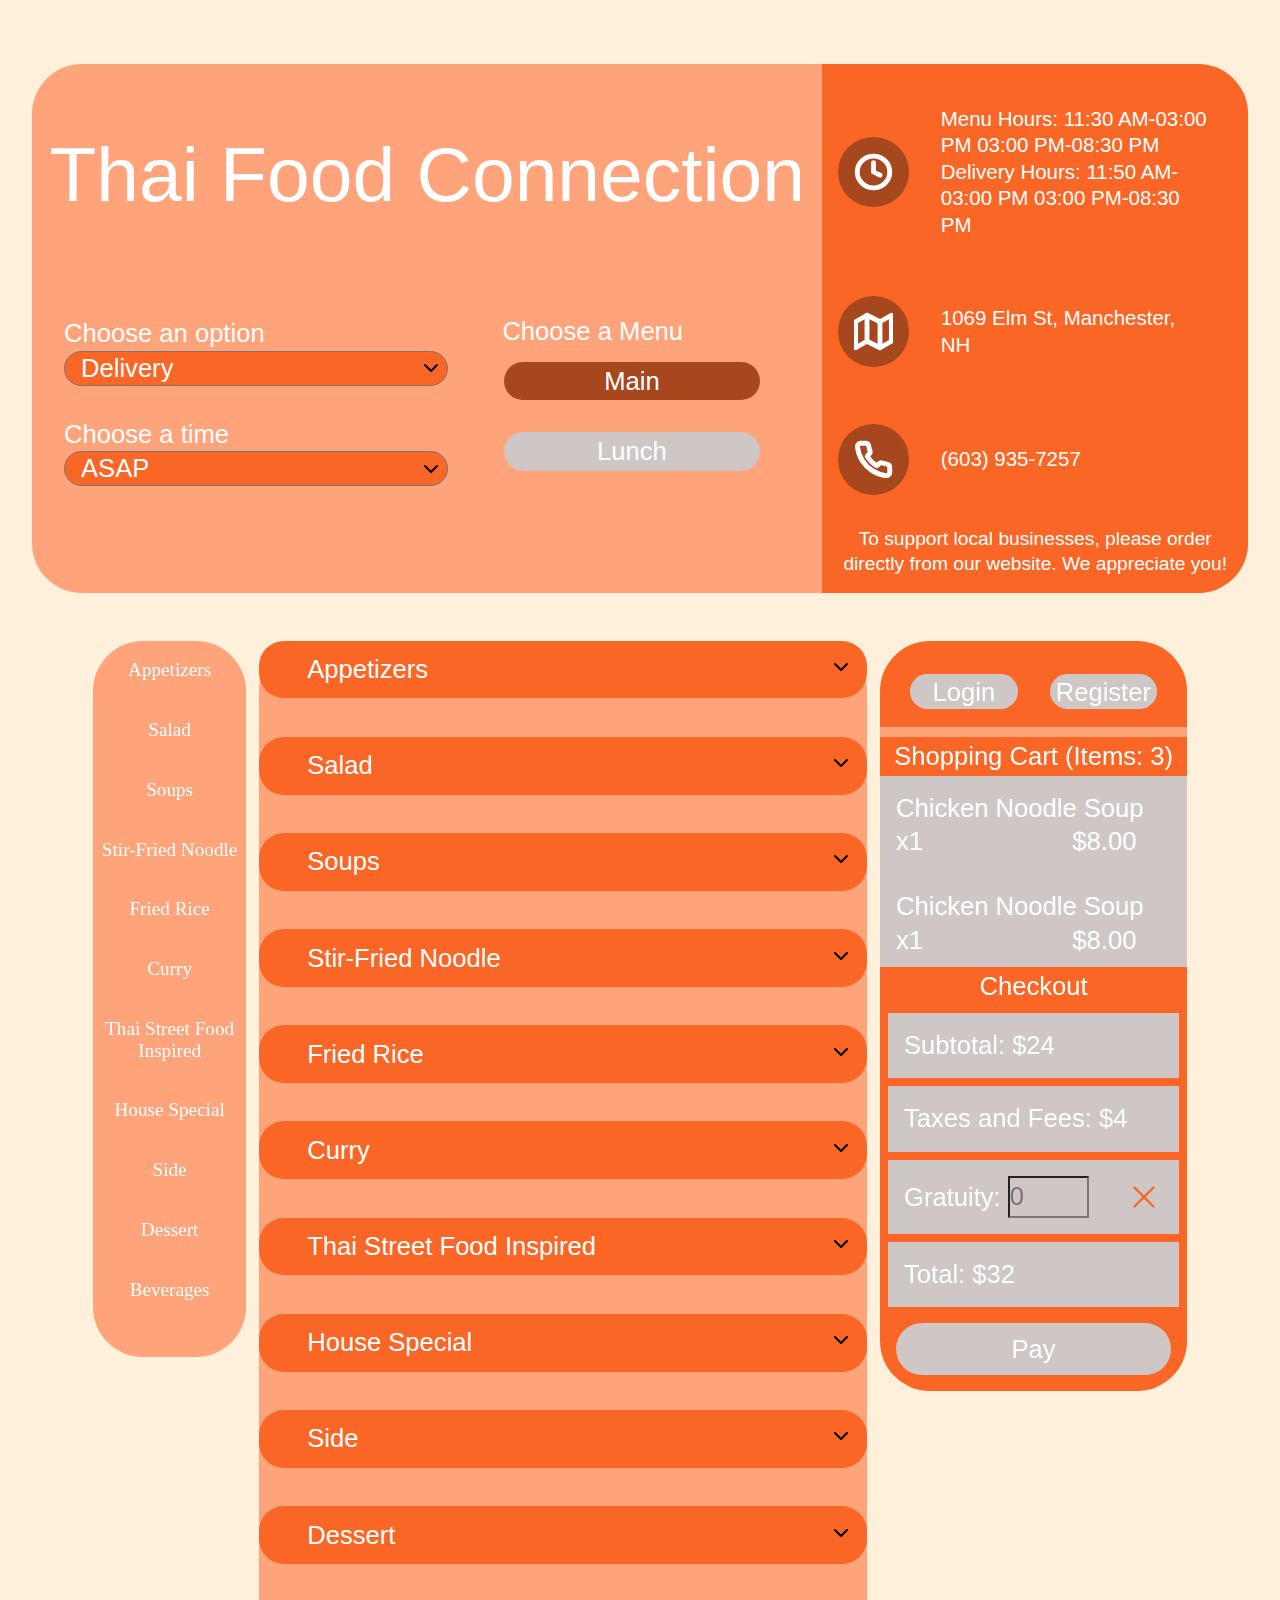
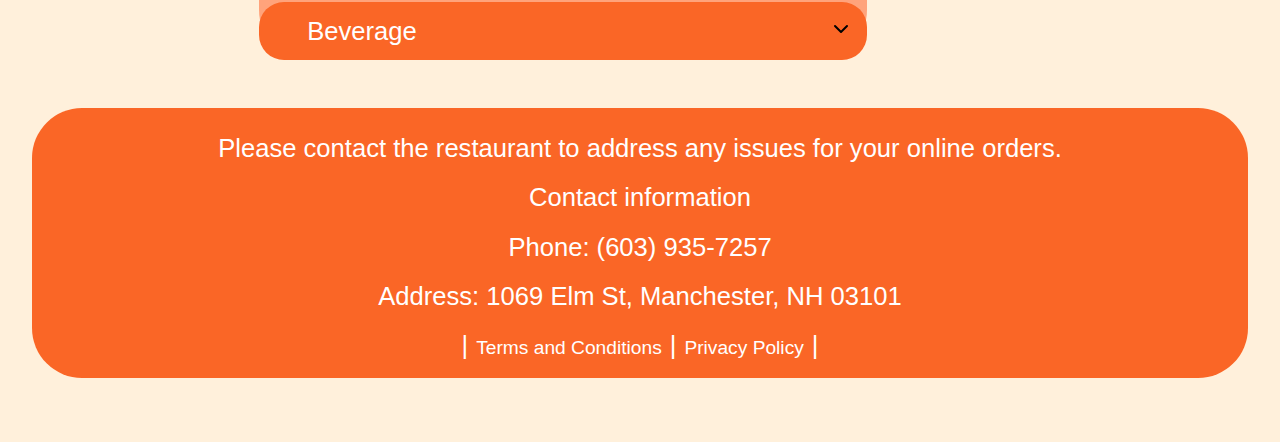
==== commit 2c08e0b8: "Add files via upload" ====
--- a/index.html
+++ b/index.html
@@ -37,7 +37,7 @@
             </select>
           </h3>
         
-        <h3><label for="Time">Choose a Time</label>
+        <h3><label for="Time">Choose a time</label>
         <select name="Time" id="time">
         <option value="ASAP">ASAP</option>
         <option value="15">in 15 minutes</option>
@@ -1394,4 +1394,4 @@
 
 </body>
 
-</html>
+</html>--- a/redesign.css
+++ b/redesign.css
@@ -65,6 +65,7 @@
   color: white;
   font-size: 1.5vw;
   margin: 0 .5rem 0 .5rem;
+  text-decoration: none;
 }
 
 #doublevertsecondlinks{
@@ -614,11 +615,23 @@
     }
 
     label{
-      font-size: 2.5vw;
+      font-size: 3vw;
+      width: 40vw;
+      display: block;
+    text-align: center;
+    }
+
+    #loginbutton{
+      font-size: 3vw;
+      width: 27vw;
+      text-align: center;
     }
 
     select{
-      width: 41vw;
+      width: 40vw;
+      height: 6vw;
+      text-align: center;
+      font-size: 3vw;
     }
 
     .select{
@@ -654,8 +667,6 @@
       max-width: none;
       height: 2rem;
       flex-wrap: wrap;
-      /* margin-bottom: 1rem; */
-      /* left: auto; */
       width: 100%;
     }
 
@@ -667,12 +678,6 @@
       font-size: 2vw;
     }
     
-    /* #foodcontainer{
-      padding: 0;
-      margin: 0 0 0 5rem;
-      max-width: 1440px;
-    } */
-
     #cartspace{
       height: 0;
     }
@@ -681,6 +686,7 @@
     width: 100%;
     max-width: 640px;
     justify-content: center;
+    border-radius: 25px;
     }
 
     #checkoutinfo{
@@ -699,9 +705,6 @@
     height: auto;
     width: auto;
   }
-      /* #infotext{
-      font-size: 1.6vw;
-    } */
 
     #hspace {
     width: 58vw;
@@ -710,10 +713,6 @@
     #shopcontainer{
       width: 46vw
     }
- 
-    /* #shoppingcontainer:hover  {
-      width: 55vw;
-    } */
 
     #space{
       padding: 0;
@@ -756,8 +755,11 @@
 
     h4{
       font-size: 3vw;
-      /* width: 5vw; */
-      margin: 0
+      width: 40vw;
+      margin: 0;
+      display: block;
+      text-align: center;
+      
     }
     #infotext1{
       font-size: 2vw;
@@ -780,8 +782,6 @@
       margin: 2vw 0 2vw 4vw;
       text-align: left;
 
-      /* margin-left: 2vw;
-      margin-bottom: 2vw; */
     }
     #foodtitle{
       width: 36vw;
@@ -795,6 +795,15 @@
 
     .icons{
       padding: 3vw;
+    }
+
+    #mainmenubuttoncontainer, #menubuttoncontainer{
+      margin: 2vw;
+      width: 28vw;
+    }
+
+    .selectextra{
+      height: 26vw;
     }
 
 
